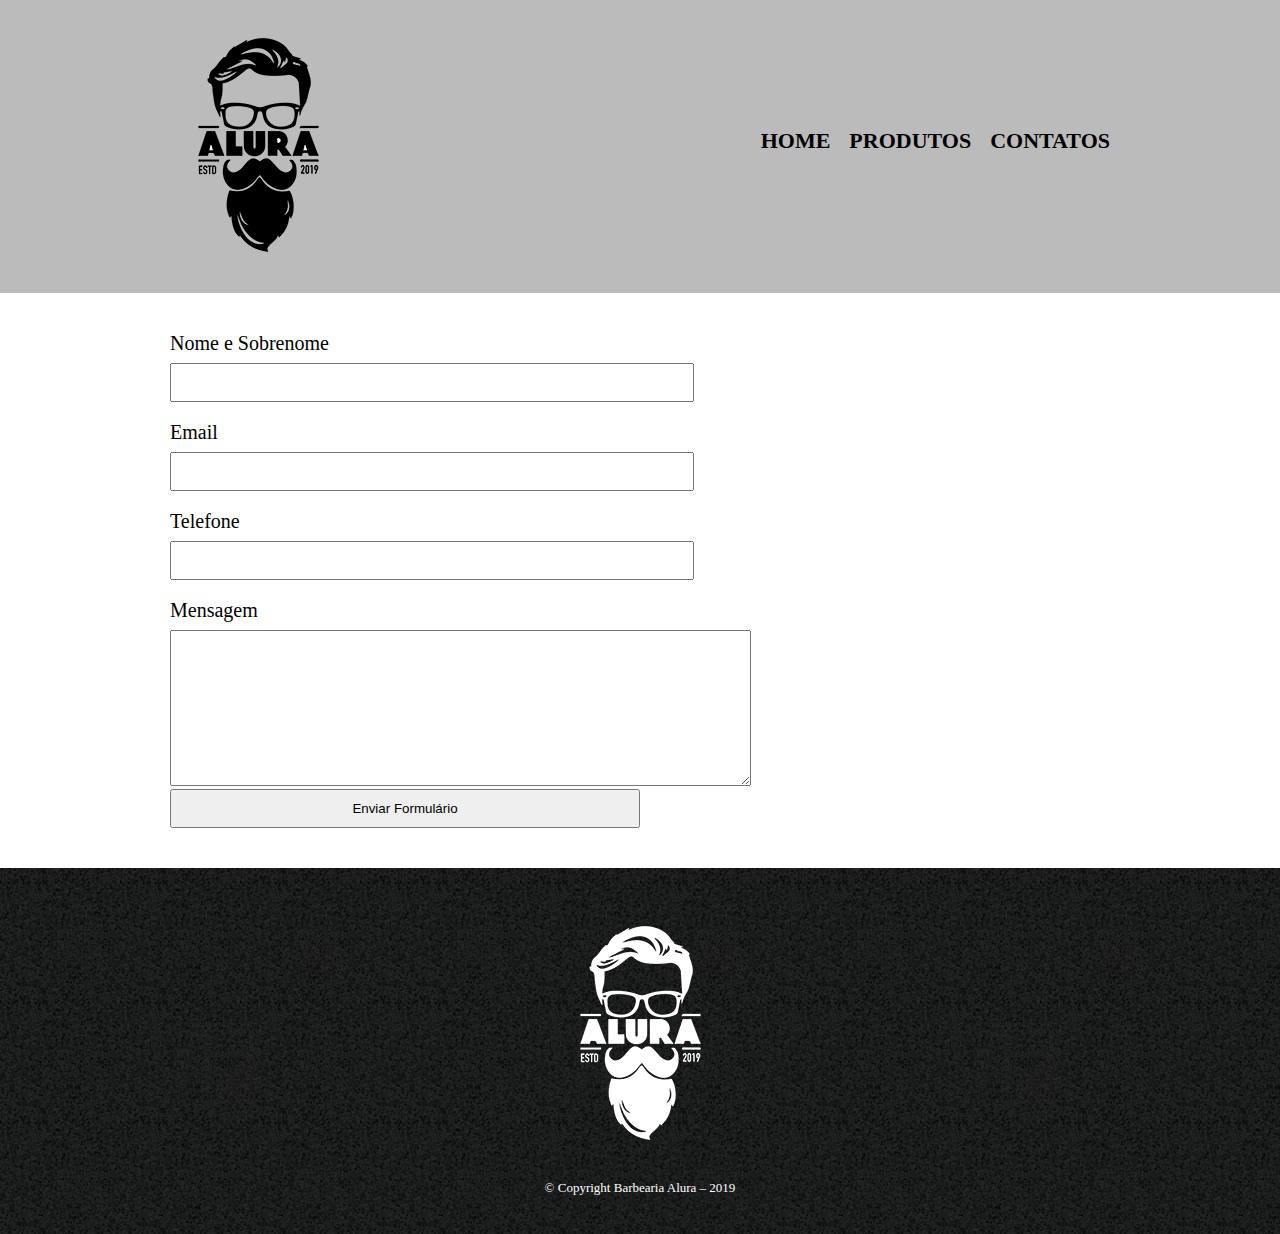
==== contato.html @ 857cfdad "criação do formulario de contato" ====
<!DOCTYPE html>
<html lang="pt-br">

<head>
    <meta charset="UTF-8">
    <title>Contatos - Barbearia</title>
    <link rel="stylesheet" href="reset.css">
    <link rel="stylesheet" href="style.css">
</head>

<body>
    <header>

        <div class="caixa">
            <h1><img src="imagens/logo.png" alt="Logo Barbearia"></h1>
            <nav>
                <ul>
                    <li><a href="index.html">Home</a></li>
                    <li><a href="produtos.html">Produtos</a></li>
                    <li><a href="contato.html">Contatos</a></li>
                </ul>
            </nav>
        </div>
    </header>

    <main>
        <form>
            <label for="nomeSobrenome">Nome e Sobrenome</label>
            <input type="text" id="nomeSobrenome"> 

            <label for="email">Email</label>
            <input type="email" id="email">

            <label for="telefone">Telefone</label>
            <input type="number" id="telefone">

            <label for="mensagem">Mensagem</label>
            <textarea cols="70" rows="10" id="mensagem"></textarea>

            <input type="submit" value="Enviar Formulário">

        </form>
    </main>

    <footer>
        <img src="imagens/logo-branco.png">
        <p> &copy; Copyright Barbearia Alura – 2019</p>
    </footer>

</body>

</html>
---- style.css ----
header{
    background: #bbbbbb;
    padding: 20px;
}
.caixa{
    position: relative;
    width: 940px;
    margin: 0 auto;
}
nav{
    position: absolute;
    top: 110px;
    right: 0;

}
 nav li {
     display: inline;
     margin: 0 0 0 15px;
 }
 nav a{
     text-transform: uppercase;
     color: #000000;
     font-weight: bold;
     font-size: 22px;
     text-decoration: none;

 }
 nav a:hover{
     color: #af790c
 }

 .produtos{
    width: 940px;
    margin: 0 auto;
    padding: 50px 0;

 }

 .produtos li{
     display: inline-block;
     text-align: center;
     width: 30%;
     vertical-align: top;
     margin: 0 1.5%;
     padding: 30px 20px;
     box-sizing: border-box;
     border: 2px solid #000000;
     border-radius: 10px;


 }
 .produtos li:hover{ 
    border-color: #af790c;
    
 }
 .produtos li:hover h2{
     font-size: 35px;
 }
 .produtos li:active{
     border-color: rgb(115, 139, 74);
     
 }

 .produtos h2{
     font-size: 30px;
     font-weight: bold;
 }
 .produtoDescricao{
     font-size: 18px;
     margin-bottom: 10px;
     
 }
 .produtoPreco{
     font-size: 22px;
     font-weight: bold;
 }
 footer{
     text-align: center;
     background:url(imagens/bg.jpg);
     padding: 40px 0;
 }
 footer p {
     color: #ffffff;
     font-size: 13px;
     margin-top: 20px;
     
 }

 main{
     width: 940px;
     margin: 0 auto;
 }
form{
    margin: 40px 0;
}
form label{
    display: block;
    font-size: 20px;
    margin-bottom: 10px;
}
form input{
    display: block;
    margin-bottom: 20px;
    padding: 10px 25px;
    width: 50%;
}
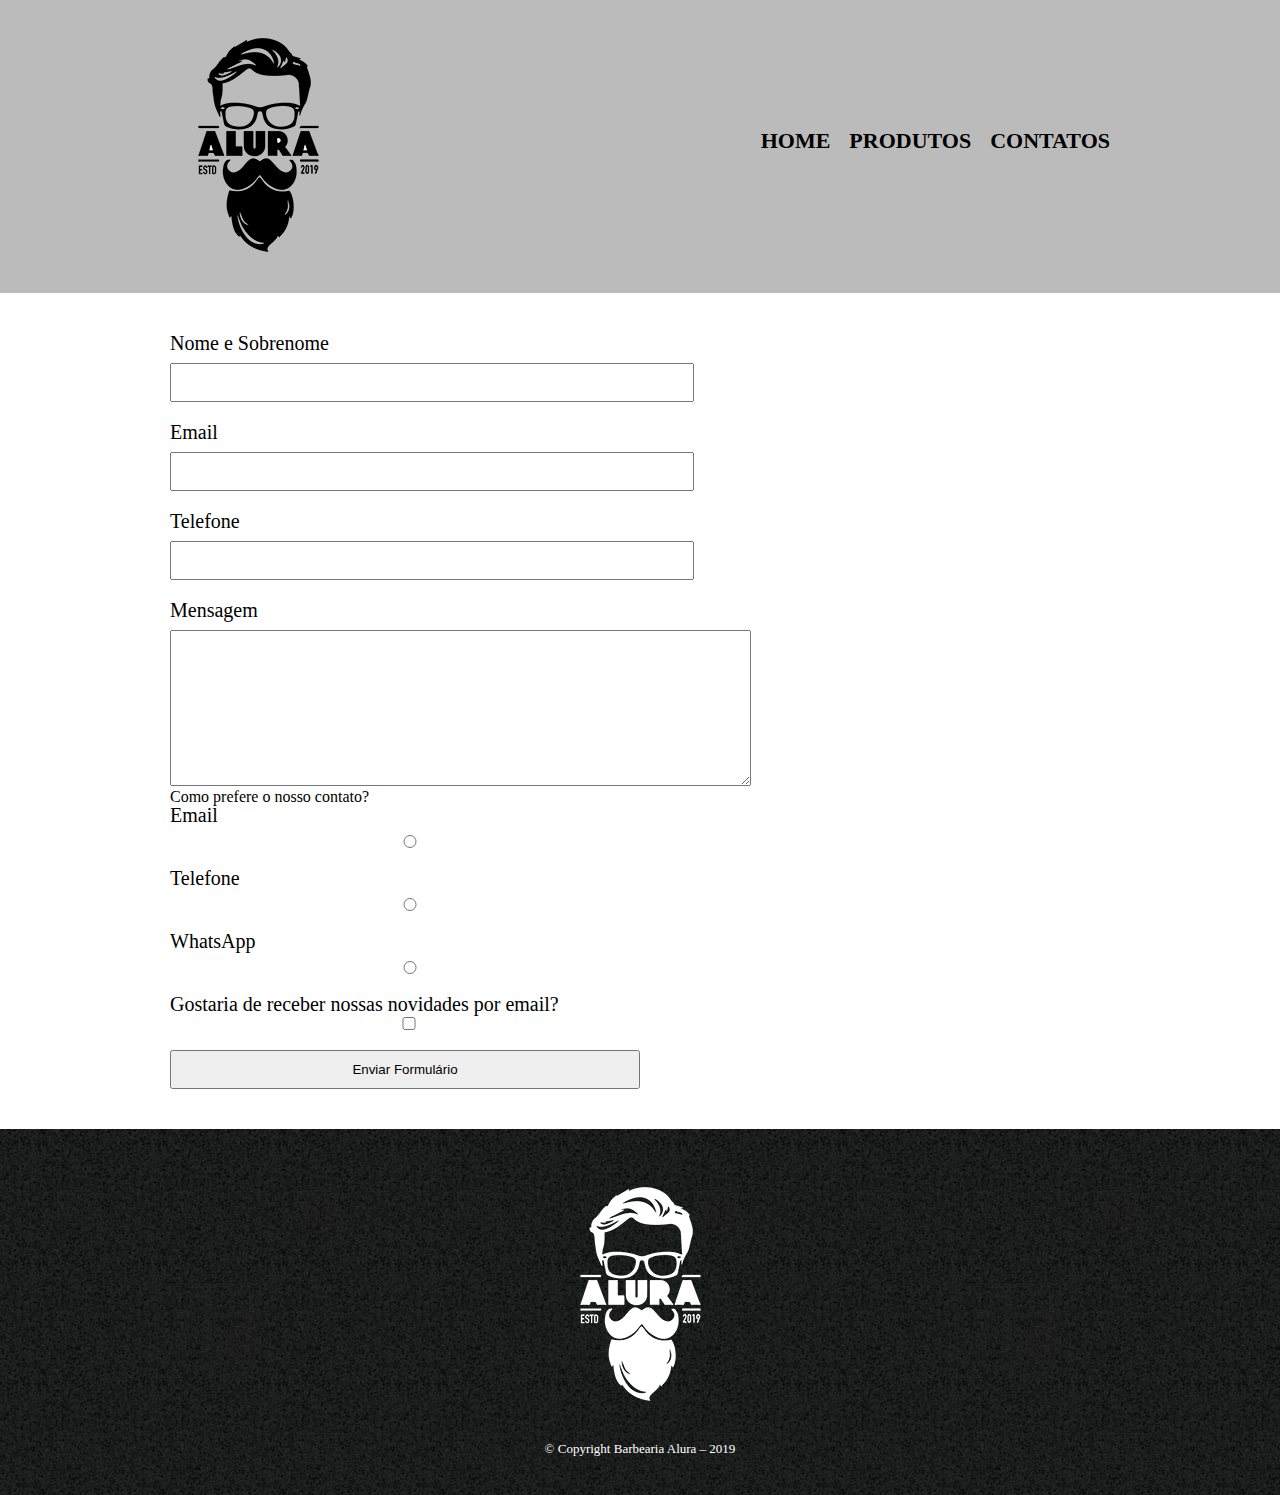
==== commit b1859c03: "ajuste formulário de contato" ====
--- a/contato.html
+++ b/contato.html
@@ -26,16 +26,30 @@
     <main>
         <form>
             <label for="nomeSobrenome">Nome e Sobrenome</label>
-            <input type="text" id="nomeSobrenome"> 
+            <input type="text" id="nomeSobrenome">
 
             <label for="email">Email</label>
             <input type="email" id="email">
 
             <label for="telefone">Telefone</label>
-            <input type="number" id="telefone">
+            <input type="text" id="telefone">
 
             <label for="mensagem">Mensagem</label>
             <textarea cols="70" rows="10" id="mensagem"></textarea>
+
+            <div>
+                <p>Como prefere o nosso contato?</p>
+                <label for="radio-email">Email</label>
+                <input type="radio" value="email" id="radio-email" name="contato">
+
+                <label for="radio-telefone">Telefone</label>
+                <input type="radio" value="telefone" id="radio-telefone" name="contato">
+
+                <label for="radio-whatsapp">WhatsApp</label>
+                <input type="radio" value="whatsapp" id="radio-whatsapp" name="contato">
+            </div>
+
+            <label>Gostaria de receber nossas novidades por email? <input type="checkbox"></label>
 
             <input type="submit" value="Enviar Formulário">
 
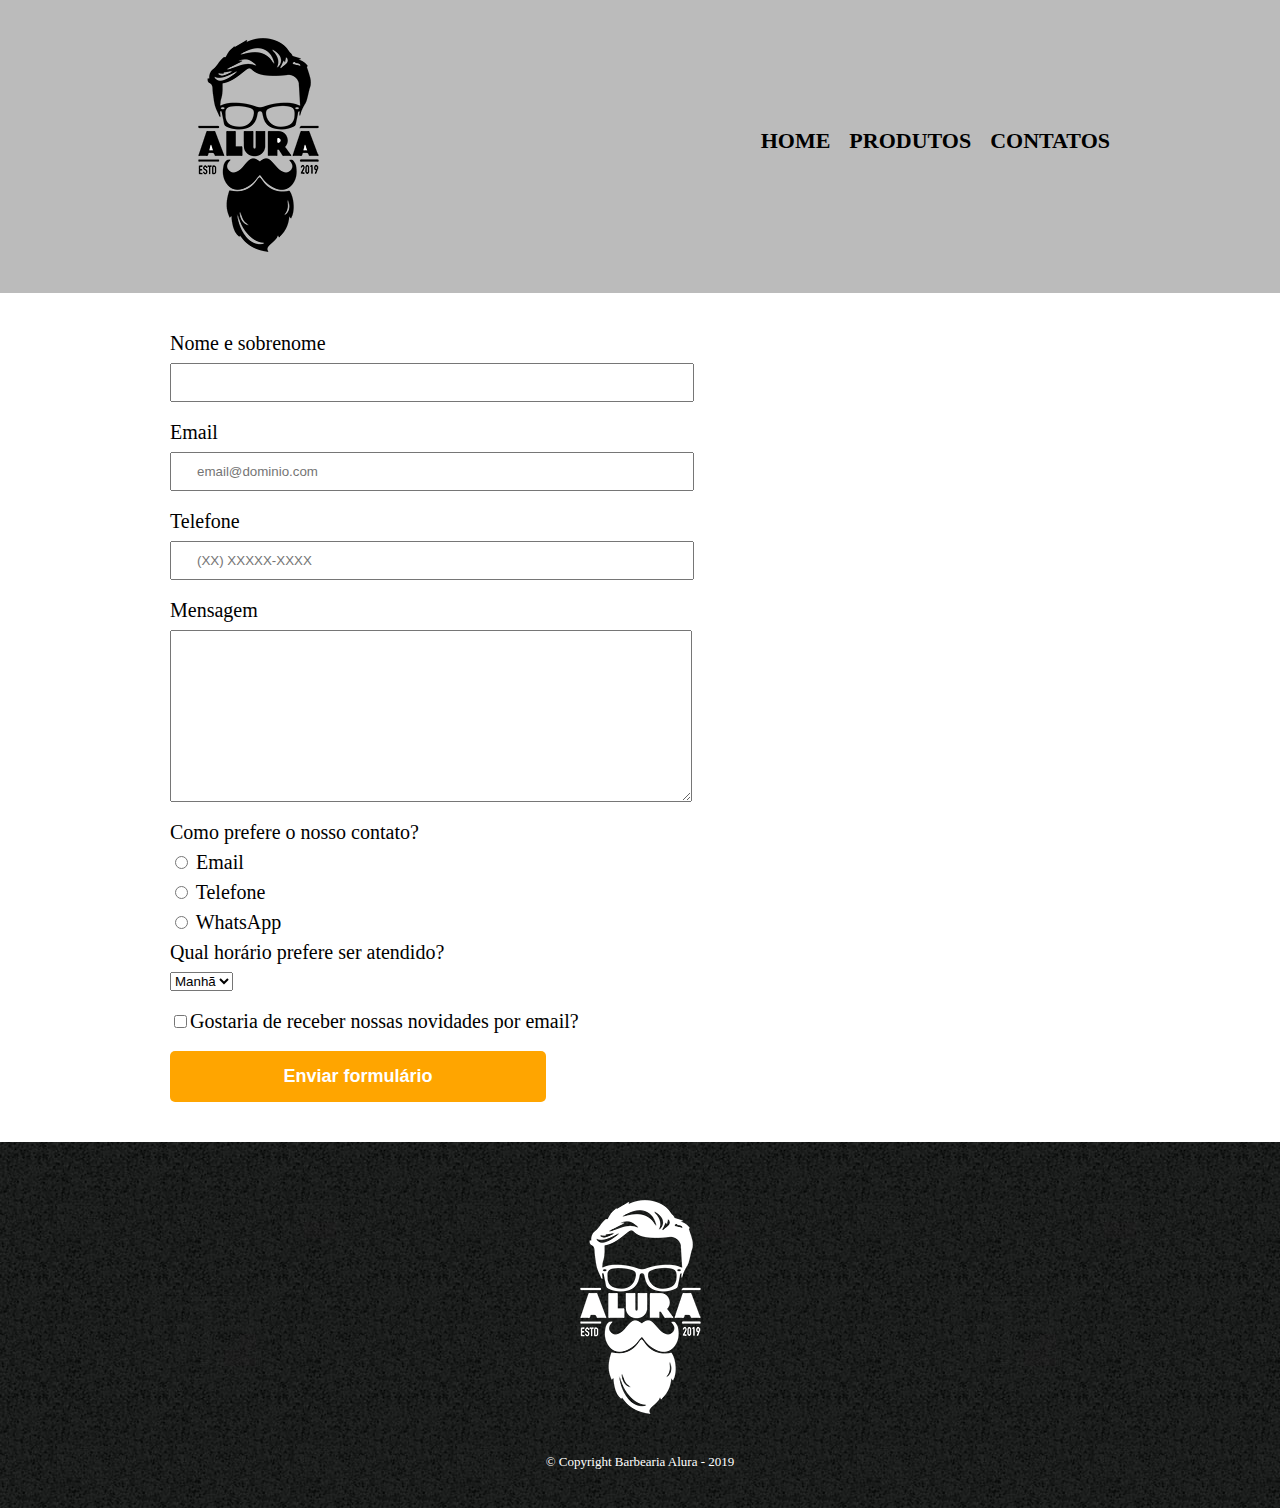
==== commit 1dd721dd: "correção CSS na pagina de contatos" ====
--- a/contato.html
+++ b/contato.html
@@ -25,40 +25,48 @@
 
     <main>
         <form>
-            <label for="nomeSobrenome">Nome e Sobrenome</label>
-            <input type="text" id="nomeSobrenome">
+            <label for="nomesobrenome">Nome e sobrenome</label>
+            <input type="text" id="nomesobrenome" class="input-padrao" required>
 
             <label for="email">Email</label>
-            <input type="email" id="email">
+            <input type="email" id="email" class="input-padrao" required placeholder="email@dominio.com">
 
             <label for="telefone">Telefone</label>
-            <input type="text" id="telefone">
+            <input type="tel" id="telefone" class="input-padrao" required placeholder="(XX) XXXXX-XXXX">
 
             <label for="mensagem">Mensagem</label>
-            <textarea cols="70" rows="10" id="mensagem"></textarea>
+            <textarea cols="70" rows="10" id="mensagem" class="input-padrao"></textarea>
 
-            <div>
+            <fieldset>
                 <p>Como prefere o nosso contato?</p>
-                <label for="radio-email">Email</label>
-                <input type="radio" value="email" id="radio-email" name="contato">
+                <label for="radio-email"><input type="radio" name="contato" value="email" id="radio-email">
+                    Email</label>
 
-                <label for="radio-telefone">Telefone</label>
-                <input type="radio" value="telefone" id="radio-telefone" name="contato">
+                <label for="radio-telefone"><input type="radio" name="contato" value="telefone" id="radio-telefone">
+                    Telefone</label>
 
-                <label for="radio-whatsapp">WhatsApp</label>
-                <input type="radio" value="whatsapp" id="radio-whatsapp" name="contato">
-            </div>
+                <label for="radio-whatsapp"><input type="radio" name="contato" value="whatsapp" id="radio-whatsapp">
+                    WhatsApp</label>
+            </fieldset>
 
-            <label>Gostaria de receber nossas novidades por email? <input type="checkbox"></label>
+            <fieldset>
+                <p>Qual horário prefere ser atendido?</p>
+                <select>
+                    <option>Manhã</option>
+                    <option>Tarde</option>
+                    <option>Noite</option>
+                </select>
+            </fieldset>
 
-            <input type="submit" value="Enviar Formulário">
+            <label class="checkbox"><input type="checkbox">Gostaria de receber nossas novidades por email?</label>
 
+            <input type="submit" value="Enviar formulário" class="enviar">
         </form>
     </main>
 
     <footer>
         <img src="imagens/logo-branco.png">
-        <p> &copy; Copyright Barbearia Alura – 2019</p>
+        <p class="copyright">&copy; Copyright Barbearia Alura - 2019</p>
     </footer>
 
 </body>
--- a/style.css
+++ b/style.css
@@ -1,106 +1,135 @@
-header{
-    background: #bbbbbb;
-    padding: 20px;
+header {
+	background: #BBBBBB;
+	padding: 20px 0;
 }
-.caixa{
-    position: relative;
-    width: 940px;
-    margin: 0 auto;
+
+.caixa {
+	position: relative;
+	width: 940px;
+	margin: 0 auto;
 }
-nav{
-    position: absolute;
-    top: 110px;
-    right: 0;
 
+nav {
+	position: absolute;
+	top: 110px;
+	right: 0;
 }
- nav li {
-     display: inline;
-     margin: 0 0 0 15px;
- }
- nav a{
-     text-transform: uppercase;
-     color: #000000;
-     font-weight: bold;
-     font-size: 22px;
-     text-decoration: none;
 
- }
- nav a:hover{
-     color: #af790c
- }
+nav li {
+	display: inline;
+	margin: 0 0 0 15px;
+}
 
- .produtos{
-    width: 940px;
-    margin: 0 auto;
-    padding: 50px 0;
+nav a {
+	text-transform: uppercase;
+	color: #000000;
+	font-weight: bold;
+	font-size: 22px;
+	text-decoration: none;
+}
 
- }
+nav a:hover {
+	color: #C78C19;
+	text-decoration: underline;
+}
 
- .produtos li{
-     display: inline-block;
-     text-align: center;
-     width: 30%;
-     vertical-align: top;
-     margin: 0 1.5%;
-     padding: 30px 20px;
-     box-sizing: border-box;
-     border: 2px solid #000000;
-     border-radius: 10px;
+.produtos {
+	width: 940px;
+	margin: 0 auto;
+	padding: 50px 0;
+}
 
+.produtos li {
+	display: inline-block;
+	text-align: center;
+	width: 30%;
+	vertical-align: top;
+	margin: 0 1.5%;
+	padding: 30px 20px;
+	box-sizing: border-box;
+	border: 2px solid #000000;
+	border-radius: 10px;
+}
 
- }
- .produtos li:hover{ 
-    border-color: #af790c;
-    
- }
- .produtos li:hover h2{
-     font-size: 35px;
- }
- .produtos li:active{
-     border-color: rgb(115, 139, 74);
-     
- }
+.produtos li:hover {
+	border-color: #C78C19;
+}
 
- .produtos h2{
-     font-size: 30px;
-     font-weight: bold;
- }
- .produtoDescricao{
-     font-size: 18px;
-     margin-bottom: 10px;
-     
- }
- .produtoPreco{
-     font-size: 22px;
-     font-weight: bold;
- }
- footer{
-     text-align: center;
-     background:url(imagens/bg.jpg);
-     padding: 40px 0;
- }
- footer p {
-     color: #ffffff;
-     font-size: 13px;
-     margin-top: 20px;
-     
- }
+.produtos li:active {
+	border-color: #088C19;	
+}
 
- main{
-     width: 940px;
-     margin: 0 auto;
- }
-form{
-    margin: 40px 0;
+.produtos li:hover h2 {
+	font-size: 34px;
 }
-form label{
-    display: block;
-    font-size: 20px;
-    margin-bottom: 10px;
+
+.produtos h2 {
+	font-size: 30px;
+	font-weight: bold;
 }
-form input{
-    display: block;
-    margin-bottom: 20px;
-    padding: 10px 25px;
-    width: 50%;
+
+.produto-descricao {
+	font-size: 18px;
+}
+
+.produto-preco {
+	font-size: 22px;
+	font-weight: bold;
+	margin-top: 10px;
+}
+
+footer {
+	text-align: center;
+	background: url("imagens/bg.jpg");
+	padding: 40px 0;
+}
+
+.copyright {
+	color: #FFFFFF;
+	font-size: 13px;
+	margin: 20px 0 0;
+}
+
+main {
+	width: 940px;
+	margin: 0 auto;
+}
+
+form {
+	margin: 40px 0;
+}
+
+form label, form p {
+	display:block;
+	font-size: 20px;
+	margin: 0 0 10px;
+}
+
+.input-padrao {
+	display: block;
+	margin: 0 0 20px;
+	padding: 10px 25px;
+	width: 50%;
+}
+
+.checkbox {
+	margin: 20px 0;
+}
+
+.enviar{
+	width: 40%;
+	padding: 15px 0px;
+	background: orange;
+	color: white;
+	font-weight: bold;
+	font-size: 18px;
+	border: none;
+	border-radius: 5px;
+	transition: 1s background;
+	cursor: pointer;
+	
+}
+.enviar:hover{
+	background: darkorange;
+
 }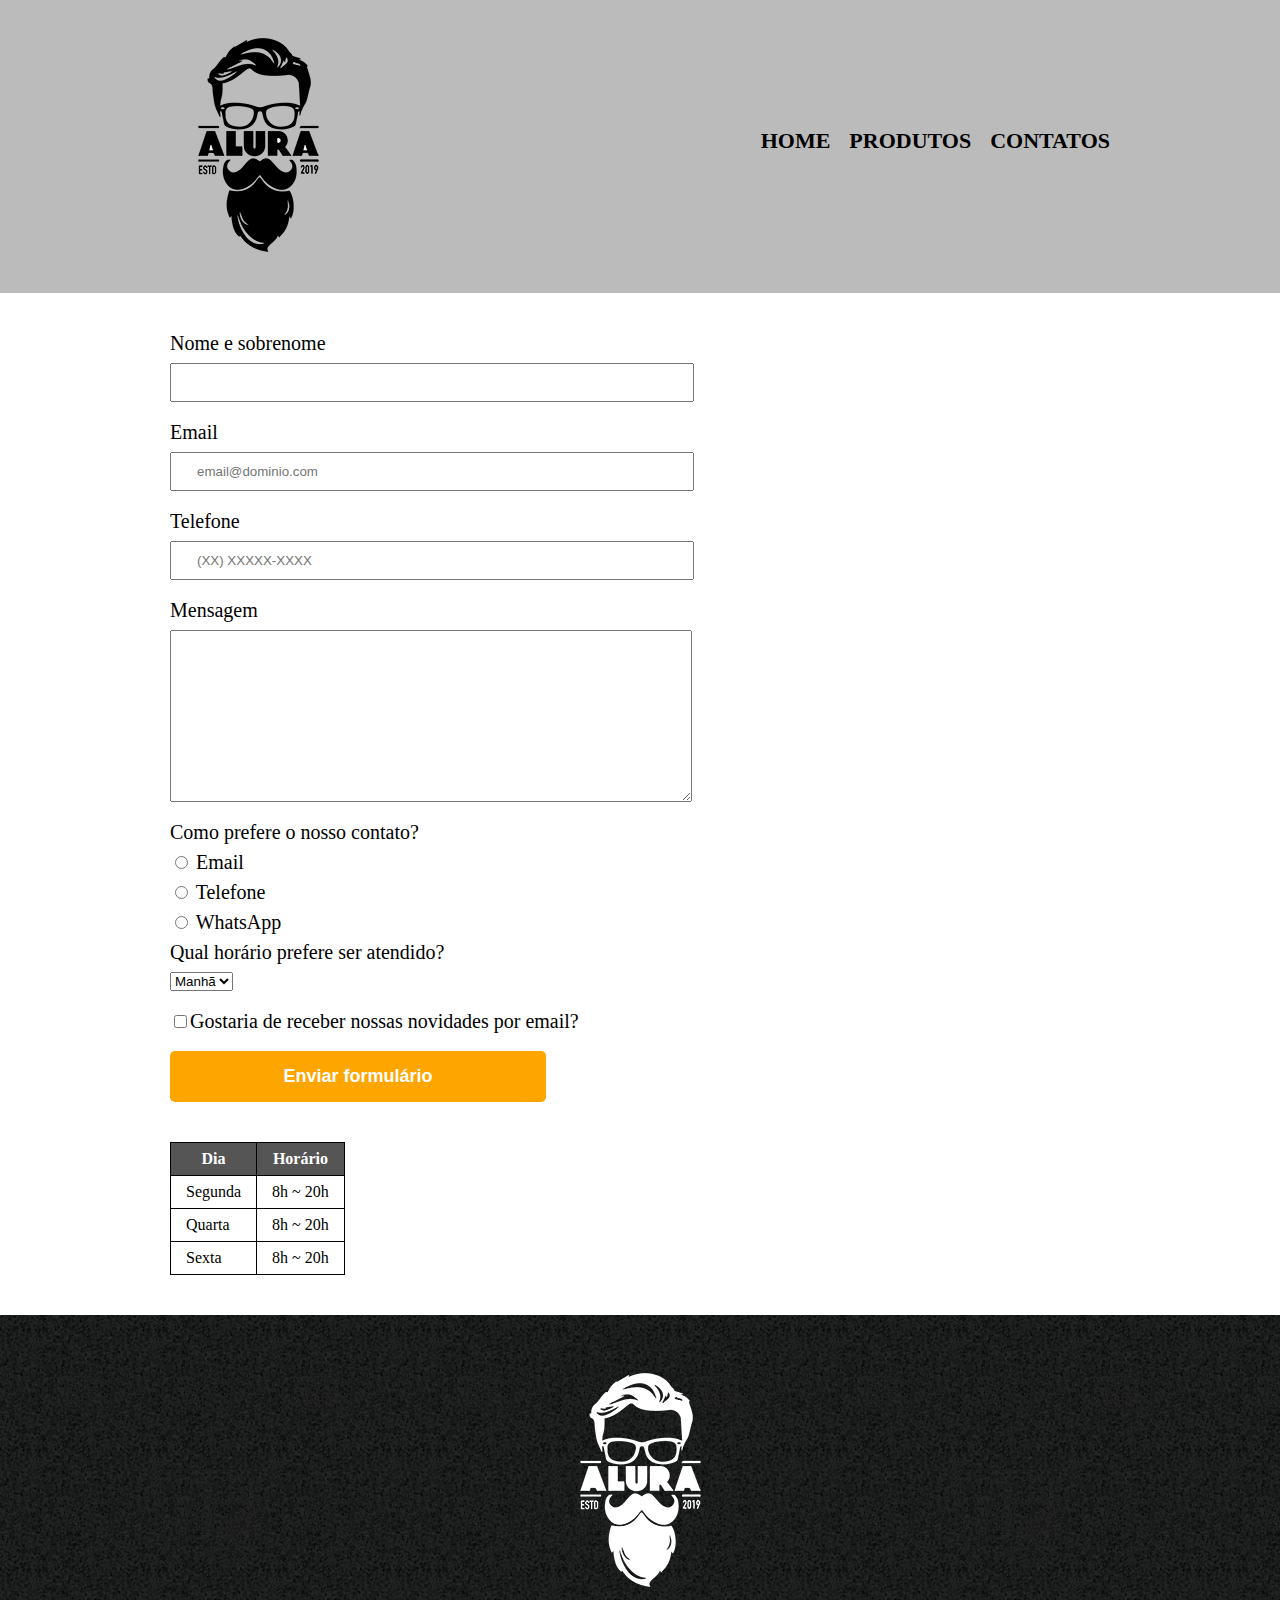
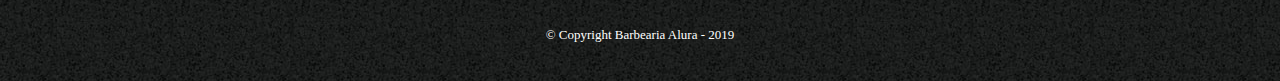
==== commit ff59a8ba: "finalização da pagina de contatos" ====
--- a/contato.html
+++ b/contato.html
@@ -62,6 +62,30 @@
 
             <input type="submit" value="Enviar formulário" class="enviar">
         </form>
+        <table>
+            <thead>
+                <tr>
+                    <th>Dia</th>
+                    <th>Horário</th>
+                </tr>
+            </thead>
+            <tbody>
+                <tr>
+                    <td>Segunda</td>
+                    <td>8h ~ 20h</td>
+                </tr>
+                <tr>
+                    <td>Quarta</td>
+                    <td>8h ~ 20h</td>
+                </tr>
+                <tr>
+                    <td>Sexta</td>
+                    <td>8h ~ 20h</td>
+                </tr>
+            </tbody>
+        </table>
+
+
     </main>
 
     <footer>
--- a/style.css
+++ b/style.css
@@ -125,11 +125,27 @@
 	font-size: 18px;
 	border: none;
 	border-radius: 5px;
-	transition: 1s background;
+	transition: 1s all;
 	cursor: pointer;
 	
 }
 .enviar:hover{
 	background: darkorange;
+	transform: scale(1.1);
 
+}
+
+table {
+    margin: 20px 0 40px;
+}
+
+thead {
+    background: #555555;
+    color: white;
+    font-weight: bold;
+}
+
+td, th {
+    border: 1px solid #000000;
+    padding: 8px 15px;
 }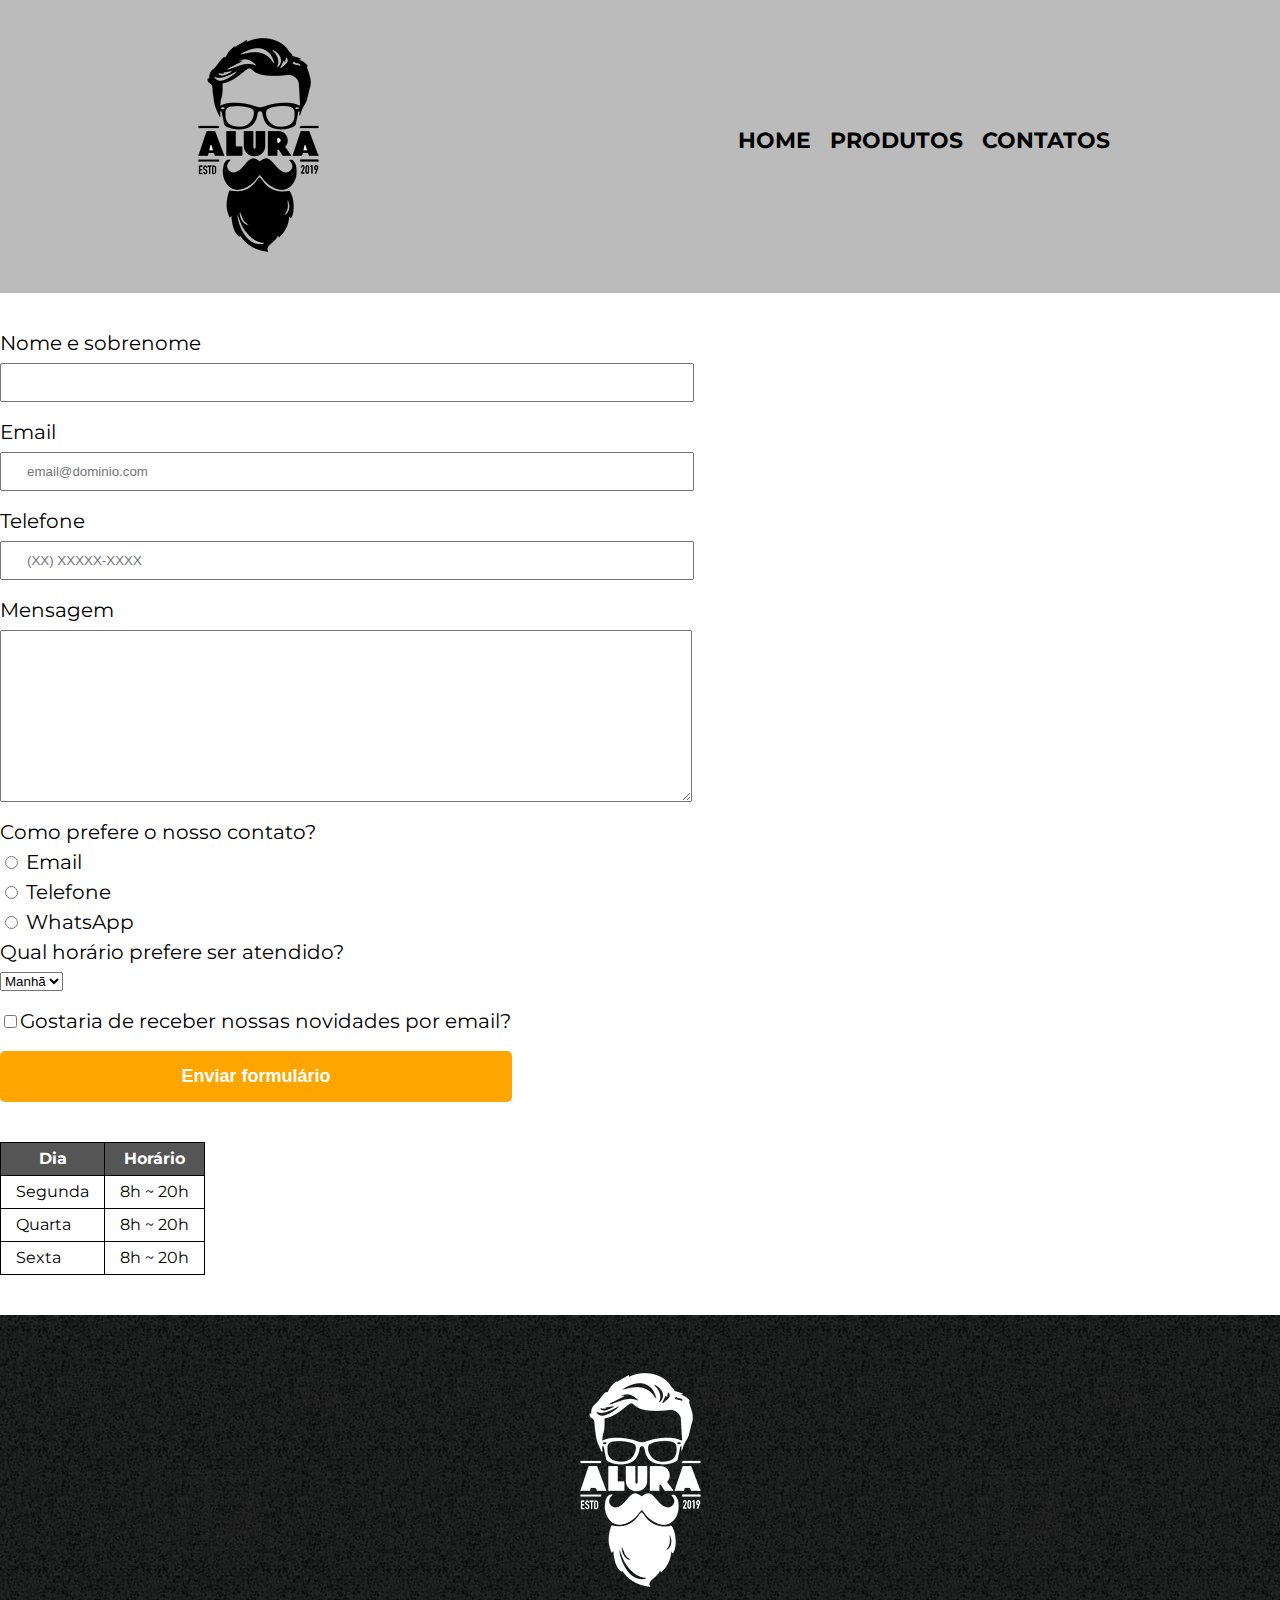
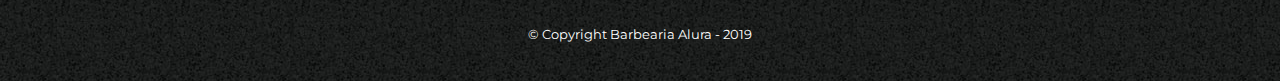
==== commit 7142f883: "correções do CSS" ====
--- a/contato.html
+++ b/contato.html
@@ -3,9 +3,12 @@
 
 <head>
     <meta charset="UTF-8">
+    <meta name="viewport" content="width=device-width">
     <title>Contatos - Barbearia</title>
     <link rel="stylesheet" href="reset.css">
     <link rel="stylesheet" href="style.css">
+    <link href="https://fonts.googleapis.com/css2?family=Montserrat:wght@300&display=swap" rel="stylesheet">
+
 </head>
 
 <body>
--- a/style.css
+++ b/style.css
@@ -1,3 +1,7 @@
+body {
+	font-family: 'Montserrat', sans-serif;
+}
+
 header {
 	background: #BBBBBB;
 	padding: 20px 0;
@@ -90,10 +94,9 @@
 	margin: 20px 0 0;
 }
 
-main {
-	width: 940px;
-	margin: 0 auto;
-}
+/* main {
+
+} */
 
 form {
 	margin: 40px 0;
@@ -132,7 +135,6 @@
 .enviar:hover{
 	background: darkorange;
 	transform: scale(1.1);
-
 }
 
 table {
@@ -148,4 +150,127 @@
 td, th {
     border: 1px solid #000000;
     padding: 8px 15px;
+}
+
+/*CSS da home*/
+
+.banner{
+	width: 100%;
+}
+
+.principal{
+	padding: 3em 0;
+	background:#FEFEFE ;
+	width: 940px;
+	margin: 0 auto;
+}
+
+.titulo-principal{
+	text-align: center;
+	font-size: 2em;
+	margin: 0 0 1em;
+	clear: left;
+
+}
+
+.principal p {
+    margin: 0 0 1em;
+}
+.principal strong {
+    font-weight: bold;
+}
+
+.principal em {
+	font-style: italic;
+
+}
+.utensilios {
+	width: 120px;
+	float: left;
+	margin: 0 20px 20px 0;
+}
+
+.mapa{
+	padding: 3em 0;
+	background: linear-gradient(#FEFEFE, #888888);
+}
+
+.mapa p {
+	margin: 0 0 2em;
+	text-align: center;
+}
+
+.mapa-conteudo{
+	width: 940px;
+	margin: 0 auto;
+}
+
+.beneficios{
+	padding: 3em 0;
+	background: #888888;
+
+}
+
+.conteudo-beneficios{
+	width: 640px;
+	margin: 0 auto;
+}
+
+.lista-beneficios{
+	width: 40%;
+	display: inline-block;
+	vertical-align: top;
+}
+
+.itens{
+	line-height: 1.5;
+}
+
+.itens:first-child {
+    font-weight: bold;
+}
+
+.itens:before {
+    content: "✦";
+}
+
+.imagem-beneficios{
+	width: 60%;
+	transition: 400ms;
+	opacity: 1;
+	box-shadow: 10px 10px 10px #000000;
+
+}
+
+.imagem-beneficios:hover{
+	opacity: 0.3;
+}
+
+.video{
+	width: 560px;
+	margin: 2em auto;
+}
+
+@media screen and (max-width: 480px) { 
+    .caixa, .principal, .conteudo-beneficios, .mapa-conteudo, .video {
+        width: auto;
+	}
+	
+	h1{
+		text-align: center;
+	}
+	nav{
+		position: static;
+	}
+
+	.lista-beneficios, .imagem-beneficios {
+		width: 100%
+	}
+
+.produtos{
+	width: auto;
+}
+
+ 
+
 }